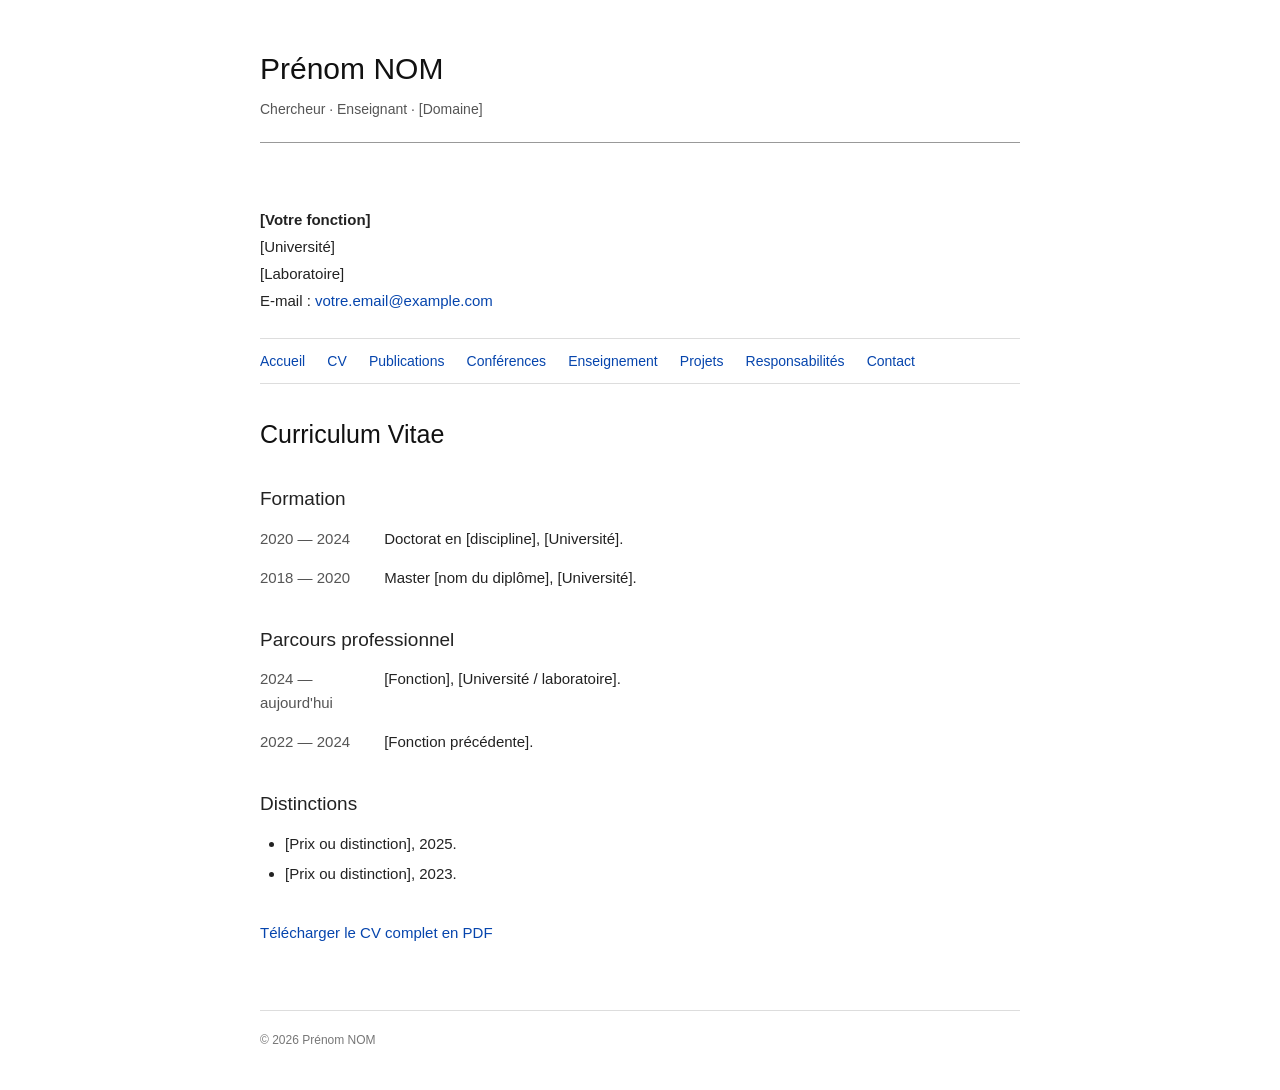
==== cv.html @ 06337985 "Create CV template in HTML format This HTML file represents a CV template with sections for personal" ====
<!DOCTYPE html>
<html lang="fr">

<head>

    <meta charset="UTF-8">

    <meta name="viewport"
          content="width=device-width, initial-scale=1.0">

    <title>CV — Prénom NOM</title>

    <link rel="stylesheet" href="style.css">

</head>


<body>

<div class="container">

    <header>

        <h1 class="site-title">
            Prénom NOM
        </h1>

        <p class="site-subtitle">
            Chercheur · Enseignant · [Domaine]
        </p>

        <hr>

    </header>


    <section class="identity">

        <p class="position">
            [Votre fonction]
        </p>

        <p>[Université]</p>

        <p>[Laboratoire]</p>

        <p>
            E-mail :
            <a href="mailto:votre.email@example.com">
                votre.email@example.com
            </a>
        </p>

    </section>


    <nav class="navigation">

        <a href="index.html">Accueil</a>
        <a href="cv.html">CV</a>
        <a href="publications.html">Publications</a>
        <a href="conferences.html">Conférences</a>
        <a href="enseignement.html">Enseignement</a>
        <a href="projets.html">Projets</a>
        <a href="responsabilites.html">Responsabilités</a>
        <a href="contact.html">Contact</a>

    </nav>


    <main>

        <h1 class="page-title">
            Curriculum Vitae
        </h1>


        <section class="cv-section">

            <h2>
                Formation
            </h2>

            <div class="cv-item">

                <span class="cv-date">
                    2020 — 2024
                </span>

                <span class="cv-description">
                    Doctorat en [discipline],
                    [Université].
                </span>

            </div>


            <div class="cv-item">

                <span class="cv-date">
                    2018 — 2020
                </span>

                <span class="cv-description">
                    Master [nom du diplôme],
                    [Université].
                </span>

            </div>

        </section>


        <section class="cv-section">

            <h2>
                Parcours professionnel
            </h2>

            <div class="cv-item">

                <span class="cv-date">
                    2024 — aujourd'hui
                </span>

                <span class="cv-description">
                    [Fonction], [Université / laboratoire].
                </span>

            </div>


            <div class="cv-item">

                <span class="cv-date">
                    2022 — 2024
                </span>

                <span class="cv-description">
                    [Fonction précédente].
                </span>

            </div>

        </section>


        <section class="cv-section">

            <h2>
                Distinctions
            </h2>

            <ul>

                <li>
                    [Prix ou distinction], 2025.
                </li>

                <li>
                    [Prix ou distinction], 2023.
                </li>

            </ul>

        </section>


        <p>
            <a href="#">
                Télécharger le CV complet en PDF
            </a>
        </p>

    </main>


    <footer>
        © 2026 Prénom NOM
    </footer>

</div>

</body>

</html>
---- style.css ----
/* =====================================================
   SITE PERSONNEL — STYLE
   ===================================================== */

* {
    box-sizing: border-box;
}

html {
    scroll-behavior: smooth;
}

body {
    margin: 0;
    padding: 0;

    background: #ffffff;
    color: #222222;

    font-family: Arial, Helvetica, sans-serif;
    font-size: 15px;
    line-height: 1.6;
}


/* =====================================================
   CONTENEUR PRINCIPAL
   ===================================================== */

.container {
    width: 760px;
    max-width: calc(100% - 40px);

    margin: 0 auto;
}


/* =====================================================
   EN-TÊTE
   ===================================================== */

header {
    padding-top: 45px;
    padding-bottom: 10px;
}

.site-title {
    margin: 0;

    font-size: 30px;
    font-weight: normal;

    color: #111111;
}

.site-subtitle {
    margin-top: 5px;

    color: #555555;
    font-size: 14px;
}

header hr {
    margin-top: 22px;

    border: 0;
    border-top: 1px solid #999999;
}


/* =====================================================
   INFORMATIONS PERSONNELLES
   ===================================================== */

.identity {
    margin-top: 25px;
}

.identity p {
    margin: 3px 0;
}

.identity .position {
    font-weight: bold;
}

.identity .institution {
    color: #444444;
}


/* =====================================================
   MENU
   ===================================================== */

.navigation {
    margin-top: 25px;
    margin-bottom: 30px;

    padding: 10px 0;

    border-top: 1px solid #dddddd;
    border-bottom: 1px solid #dddddd;
}

.navigation a {
    margin-right: 18px;

    color: #0645ad;

    text-decoration: none;

    font-size: 14px;
}

.navigation a:hover {
    color: #cc0000;
    text-decoration: underline;
}


/* =====================================================
   CONTENU
   ===================================================== */

main {
    padding-bottom: 50px;
}

.page-title {
    margin: 0 0 25px;

    font-size: 25px;
    font-weight: normal;

    color: #111111;
}

h2 {
    margin-top: 30px;
    margin-bottom: 12px;

    font-size: 19px;
    font-weight: normal;

    color: #222222;
}

h3 {
    margin-top: 25px;
    margin-bottom: 8px;

    font-size: 16px;
    font-weight: bold;
}

p {
    margin: 0 0 15px;
}


/* =====================================================
   LIENS
   ===================================================== */

a {
    color: #0645ad;
    text-decoration: none;
}

a:hover {
    color: #cc0000;
    text-decoration: underline;
}


/* =====================================================
   LISTES
   ===================================================== */

ul {
    margin-top: 8px;
    margin-bottom: 20px;

    padding-left: 25px;
}

li {
    margin-bottom: 6px;
}


/* =====================================================
   LISTES ACADÉMIQUES
   ===================================================== */

.publication {
    margin-bottom: 18px;
}

.publication-title {
    font-weight: normal;
}

.publication-authors {
    color: #444444;
}

.publication-journal {
    font-style: italic;
    color: #555555;
}


/* =====================================================
   CV
   ===================================================== */

.cv-section {
    margin-bottom: 35px;
}

.cv-item {
    margin-bottom: 15px;
}

.cv-date {
    display: inline-block;

    width: 120px;

    vertical-align: top;

    color: #555555;
}

.cv-description {
    display: inline-block;

    width: calc(100% - 125px);

    vertical-align: top;
}


/* =====================================================
   SÉPARATEURS
   ===================================================== */

hr {
    margin: 30px 0;

    border: 0;
    border-top: 1px solid #dddddd;
}


/* =====================================================
   PAGE D'ACCUEIL
   ===================================================== */

.welcome {
    margin-top: 35px;
}

.welcome h2 {
    margin-top: 0;
}

.note {
    color: #666666;
    font-size: 13px;
}


/* =====================================================
   PIED DE PAGE
   ===================================================== */

footer {
    padding: 20px 0 40px;

    border-top: 1px solid #dddddd;

    color: #777777;
    font-size: 12px;
}


/* =====================================================
   MOBILE
   ===================================================== */

@media (max-width: 600px) {

    .container {
        width: auto;
        max-width: calc(100% - 30px);
    }

    header {
        padding-top: 25px;
    }

    .site-title {
        font-size: 26px;
    }

    .navigation a {
        display: inline-block;

        margin-right: 12px;
        margin-bottom: 5px;
    }

    .cv-date,
    .cv-description {
        display: block;
        width: 100%;
    }

    .cv-date {
        margin-bottom: 3px;
    }
}
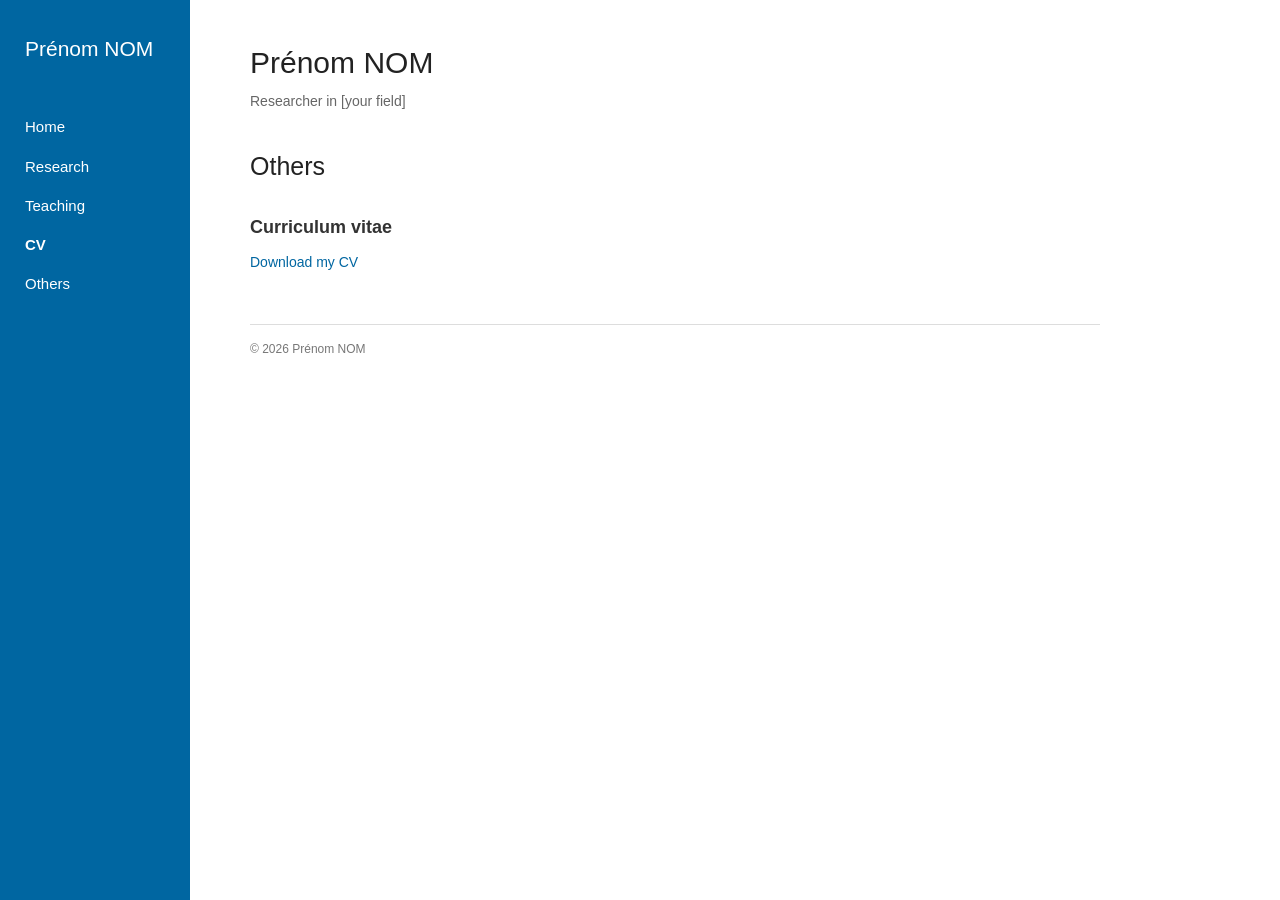
==== commit defde718: "Add CV page with basic structure and links" ====
--- a/cv.html
+++ b/cv.html
@@ -1,5 +1,5 @@
 <!DOCTYPE html>
-<html lang="fr">
+<html lang="en">
 
 <head>
 
@@ -8,7 +8,10 @@
     <meta name="viewport"
           content="width=device-width, initial-scale=1.0">
 
-    <title>CV — Prénom NOM</title>
+    <title>Others — Prénom NOM</title>
+
+    <meta name="description"
+          content="Other activities and information about Prénom NOM.">
 
     <link rel="stylesheet" href="style.css">
 
@@ -17,169 +20,110 @@
 
 <body>
 
-<div class="container">
 
-    <header>
+<div class="page">
 
-        <h1 class="site-title">
+
+    <!-- =================================================
+         LEFT SIDEBAR
+         ================================================= -->
+
+    <aside class="sidebar">
+
+        <h1 class="sidebar-name">
             Prénom NOM
         </h1>
 
-        <p class="site-subtitle">
-            Chercheur · Enseignant · [Domaine]
-        </p>
+        <nav class="navigation">
 
-        <hr>
+            <a href="index.html">
+                Home
+            </a>
 
-    </header>
+            <a href="research.html">
+                Research
+            </a>
+
+            <a href="teaching.html">
+                Teaching
+            </a>
+             <a href="cv.html"
+               class="active">
+                CV
+            </a>
+            <a href="others.html">
+                Others
+            </a>
+
+        </nav>
+
+    </aside>
 
 
-    <section class="identity">
+    <!-- =================================================
+         MAIN CONTENT
+         ================================================= -->
 
-        <p class="position">
-            [Votre fonction]
-        </p>
+    <main class="main">
 
-        <p>[Université]</p>
-
-        <p>[Laboratoire]</p>
-
-        <p>
-            E-mail :
-            <a href="mailto:votre.email@example.com">
-                votre.email@example.com
-            </a>
-        </p>
-
-    </section>
+        <div class="content">
 
 
-    <nav class="navigation">
+            <header>
 
-        <a href="index.html">Accueil</a>
-        <a href="cv.html">CV</a>
-        <a href="publications.html">Publications</a>
-        <a href="conferences.html">Conférences</a>
-        <a href="enseignement.html">Enseignement</a>
-        <a href="projets.html">Projets</a>
-        <a href="responsabilites.html">Responsabilités</a>
-        <a href="contact.html">Contact</a>
+                <h1 class="site-title">
+                    Prénom NOM
+                </h1>
 
-    </nav>
+                <p class="site-subtitle">
+                    Researcher in [your field]
+                </p>
+
+            </header>
 
 
-    <main>
+            <main>
 
-        <h1 class="page-title">
-            Curriculum Vitae
-        </h1>
+                <h1 class="page-title">
+                    Others
+                </h1>
 
 
-        <section class="cv-section">
+                <!-- CV -->
 
-            <h2>
-                Formation
-            </h2>
+                <section>
 
-            <div class="cv-item">
+                    <h2>
+                        Curriculum vitae
+                    </h2>
 
-                <span class="cv-date">
-                    2020 — 2024
-                </span>
+                    <p>
+                        <a href="#">
+                            Download my CV
+                        </a>
+                    </p>
 
-                <span class="cv-description">
-                    Doctorat en [discipline],
-                    [Université].
-                </span>
-
-            </div>
+                </section>
 
 
-            <div class="cv-item">
 
-                <span class="cv-date">
-                    2018 — 2020
-                </span>
-
-                <span class="cv-description">
-                    Master [nom du diplôme],
-                    [Université].
-                </span>
-
-            </div>
-
-        </section>
+            </main>
 
 
-        <section class="cv-section">
+            <footer>
 
-            <h2>
-                Parcours professionnel
-            </h2>
+                © 2026 Prénom NOM
 
-            <div class="cv-item">
-
-                <span class="cv-date">
-                    2024 — aujourd'hui
-                </span>
-
-                <span class="cv-description">
-                    [Fonction], [Université / laboratoire].
-                </span>
-
-            </div>
+            </footer>
 
 
-            <div class="cv-item">
-
-                <span class="cv-date">
-                    2022 — 2024
-                </span>
-
-                <span class="cv-description">
-                    [Fonction précédente].
-                </span>
-
-            </div>
-
-        </section>
-
-
-        <section class="cv-section">
-
-            <h2>
-                Distinctions
-            </h2>
-
-            <ul>
-
-                <li>
-                    [Prix ou distinction], 2025.
-                </li>
-
-                <li>
-                    [Prix ou distinction], 2023.
-                </li>
-
-            </ul>
-
-        </section>
-
-
-        <p>
-            <a href="#">
-                Télécharger le CV complet en PDF
-            </a>
-        </p>
+        </div>
 
     </main>
 
 
-    <footer>
-        © 2026 Prénom NOM
-    </footer>
+</div>
 
-</div>
 
 </body>
 
--- a/style.css
+++ b/style.css
@@ -1,325 +1,370 @@
 /* =====================================================
-   SITE PERSONNEL — STYLE
+   PERSONAL ACADEMIC WEBSITE
    ===================================================== */
 
-* {
-    box-sizing: border-box;
-}
-
-html {
-    scroll-behavior: smooth;
-}
-
+
+/* -----------------------------------------------------
+   GENERAL
+   ----------------------------------------------------- */
+
+html,
 body {
     margin: 0;
     padding: 0;
 
+    width: 100%;
+    min-height: 100%;
+
     background: #ffffff;
+
     color: #222222;
 
     font-family: Arial, Helvetica, sans-serif;
+
+    font-size: 14px;
+    line-height: 1.55;
+}
+
+
+/* -----------------------------------------------------
+   LAYOUT
+   ----------------------------------------------------- */
+
+.page {
+    display: flex;
+
+    min-height: 100vh;
+}
+
+
+/* -----------------------------------------------------
+   LEFT BLUE SIDEBAR
+   ----------------------------------------------------- */
+
+.sidebar {
+    position: fixed;
+
+    top: 0;
+    left: 0;
+
+    width: 190px;
+    height: 100vh;
+
+    background-color: #0066a1;
+
+    padding: 35px 25px;
+
+    box-sizing: border-box;
+}
+
+
+/* -----------------------------------------------------
+   NAME IN SIDEBAR
+   ----------------------------------------------------- */
+
+.sidebar-name {
+    margin: 0 0 45px 0;
+
+    color: #ffffff;
+
+    font-size: 21px;
+    font-weight: normal;
+
+    line-height: 1.3;
+}
+
+
+/* -----------------------------------------------------
+   NAVIGATION
+   ----------------------------------------------------- */
+
+.navigation {
+    display: flex;
+
+    flex-direction: column;
+}
+
+
+.navigation a {
+    display: block;
+
+    padding: 8px 0;
+
+    color: #ffffff;
+
+    text-decoration: none;
+
     font-size: 15px;
-    line-height: 1.6;
-}
-
-
-/* =====================================================
-   CONTENEUR PRINCIPAL
-   ===================================================== */
-
-.container {
-    width: 760px;
-    max-width: calc(100% - 40px);
-
-    margin: 0 auto;
-}
-
-
-/* =====================================================
-   EN-TÊTE
-   ===================================================== */
-
-header {
-    padding-top: 45px;
-    padding-bottom: 10px;
-}
+}
+
+
+.navigation a:hover {
+    color: #dceeff;
+
+    text-decoration: underline;
+}
+
+
+.navigation a.active {
+    font-weight: bold;
+
+    color: #ffffff;
+}
+
+
+/* -----------------------------------------------------
+   MAIN CONTENT
+   ----------------------------------------------------- */
+
+.main {
+    margin-left: 190px;
+
+    width: calc(100% - 190px);
+
+    padding: 40px 60px 60px 60px;
+
+    box-sizing: border-box;
+}
+
+
+/* -----------------------------------------------------
+   CONTENT WIDTH
+   ----------------------------------------------------- */
+
+.content {
+    max-width: 850px;
+}
+
+
+/* -----------------------------------------------------
+   HEADER
+   ----------------------------------------------------- */
 
 .site-title {
     margin: 0;
 
     font-size: 30px;
+
     font-weight: normal;
 
-    color: #111111;
-}
+    color: #222222;
+}
+
 
 .site-subtitle {
-    margin-top: 5px;
-
-    color: #555555;
+    margin: 4px 0 25px;
+
+    color: #666666;
+
     font-size: 14px;
 }
 
-header hr {
-    margin-top: 22px;
-
-    border: 0;
-    border-top: 1px solid #999999;
-}
-
-
-/* =====================================================
-   INFORMATIONS PERSONNELLES
-   ===================================================== */
+
+/* -----------------------------------------------------
+   PHOTO
+   ----------------------------------------------------- */
+
+.profile-photo {
+    margin: 20px 0 25px;
+}
+
+
+.profile-photo img {
+    display: block;
+
+    width: 150px;
+
+    height: auto;
+}
+
+
+/* -----------------------------------------------------
+   PERSONAL INFORMATION
+   ----------------------------------------------------- */
 
 .identity {
-    margin-top: 25px;
-}
+    margin-bottom: 30px;
+}
+
 
 .identity p {
-    margin: 3px 0;
-}
+    margin: 2px 0;
+}
+
 
 .identity .position {
     font-weight: bold;
 }
 
-.identity .institution {
-    color: #444444;
-}
-
-
-/* =====================================================
-   MENU
-   ===================================================== */
-
-.navigation {
-    margin-top: 25px;
-    margin-bottom: 30px;
-
-    padding: 10px 0;
-
-    border-top: 1px solid #dddddd;
-    border-bottom: 1px solid #dddddd;
-}
-
-.navigation a {
-    margin-right: 18px;
-
-    color: #0645ad;
+
+/* -----------------------------------------------------
+   PAGE TITLE
+   ----------------------------------------------------- */
+
+.page-title {
+    margin: 35px 0 25px;
+
+    color: #222222;
+
+    font-size: 25px;
+
+    font-weight: normal;
+}
+
+
+/* -----------------------------------------------------
+   HEADINGS
+   ----------------------------------------------------- */
+
+h2 {
+    margin: 28px 0 10px;
+
+    color: #333333;
+
+    font-size: 18px;
+
+    font-weight: bold;
+}
+
+
+h3 {
+    margin: 20px 0 8px;
+
+    color: #333333;
+
+    font-size: 15px;
+
+    font-weight: bold;
+}
+
+
+/* -----------------------------------------------------
+   TEXT
+   ----------------------------------------------------- */
+
+p {
+    margin: 0 0 14px;
+}
+
+
+/* -----------------------------------------------------
+   LINKS
+   ----------------------------------------------------- */
+
+a {
+    color: #0066a1;
 
     text-decoration: none;
-
-    font-size: 14px;
-}
-
-.navigation a:hover {
-    color: #cc0000;
-    text-decoration: underline;
-}
-
-
-/* =====================================================
-   CONTENU
-   ===================================================== */
-
-main {
-    padding-bottom: 50px;
-}
-
-.page-title {
-    margin: 0 0 25px;
-
-    font-size: 25px;
-    font-weight: normal;
-
-    color: #111111;
-}
-
-h2 {
-    margin-top: 30px;
-    margin-bottom: 12px;
-
-    font-size: 19px;
-    font-weight: normal;
-
-    color: #222222;
-}
-
-h3 {
-    margin-top: 25px;
-    margin-bottom: 8px;
-
-    font-size: 16px;
-    font-weight: bold;
-}
-
-p {
-    margin: 0 0 15px;
-}
-
-
-/* =====================================================
-   LIENS
-   ===================================================== */
-
-a {
-    color: #0645ad;
-    text-decoration: none;
-}
+}
+
 
 a:hover {
     color: #cc0000;
+
     text-decoration: underline;
 }
 
 
-/* =====================================================
-   LISTES
-   ===================================================== */
+/* -----------------------------------------------------
+   LISTS
+   ----------------------------------------------------- */
 
 ul {
     margin-top: 8px;
+
     margin-bottom: 20px;
 
     padding-left: 25px;
 }
+
 
 li {
     margin-bottom: 6px;
 }
 
 
-/* =====================================================
-   LISTES ACADÉMIQUES
-   ===================================================== */
-
-.publication {
-    margin-bottom: 18px;
-}
-
-.publication-title {
-    font-weight: normal;
-}
-
-.publication-authors {
-    color: #444444;
-}
-
-.publication-journal {
-    font-style: italic;
-    color: #555555;
-}
-
-
-/* =====================================================
-   CV
-   ===================================================== */
-
-.cv-section {
-    margin-bottom: 35px;
-}
-
-.cv-item {
-    margin-bottom: 15px;
-}
-
-.cv-date {
-    display: inline-block;
-
-    width: 120px;
-
-    vertical-align: top;
-
-    color: #555555;
-}
-
-.cv-description {
-    display: inline-block;
-
-    width: calc(100% - 125px);
-
-    vertical-align: top;
-}
-
-
-/* =====================================================
-   SÉPARATEURS
-   ===================================================== */
+/* -----------------------------------------------------
+   SEPARATORS
+   ----------------------------------------------------- */
 
 hr {
-    margin: 30px 0;
+    margin: 28px 0;
 
     border: 0;
+
     border-top: 1px solid #dddddd;
 }
 
 
-/* =====================================================
-   PAGE D'ACCUEIL
-   ===================================================== */
-
-.welcome {
-    margin-top: 35px;
-}
-
-.welcome h2 {
-    margin-top: 0;
-}
-
-.note {
-    color: #666666;
-    font-size: 13px;
-}
-
-
-/* =====================================================
-   PIED DE PAGE
-   ===================================================== */
+/* -----------------------------------------------------
+   FOOTER
+   ----------------------------------------------------- */
 
 footer {
-    padding: 20px 0 40px;
+    margin-top: 50px;
+
+    padding-top: 15px;
 
     border-top: 1px solid #dddddd;
 
     color: #777777;
+
     font-size: 12px;
 }
 
 
-/* =====================================================
+/* -----------------------------------------------------
    MOBILE
-   ===================================================== */
-
-@media (max-width: 600px) {
-
-    .container {
-        width: auto;
-        max-width: calc(100% - 30px);
-    }
-
-    header {
-        padding-top: 25px;
-    }
+   ----------------------------------------------------- */
+
+@media (max-width: 700px) {
+
+    .page {
+        display: block;
+    }
+
+
+    .sidebar {
+        position: relative;
+
+        width: 100%;
+
+        height: auto;
+
+        padding: 20px 25px;
+    }
+
+
+    .sidebar-name {
+        margin-bottom: 20px;
+    }
+
+
+    .navigation {
+        flex-direction: row;
+
+        flex-wrap: wrap;
+
+        gap: 0 25px;
+    }
+
+
+    .navigation a {
+        padding: 5px 0;
+    }
+
+
+    .main {
+        margin-left: 0;
+
+        width: 100%;
+
+        padding: 30px 25px 50px;
+    }
+
 
     .site-title {
         font-size: 26px;
     }
 
-    .navigation a {
-        display: inline-block;
-
-        margin-right: 12px;
-        margin-bottom: 5px;
-    }
-
-    .cv-date,
-    .cv-description {
-        display: block;
-        width: 100%;
-    }
-
-    .cv-date {
-        margin-bottom: 3px;
-    }
-}
+}
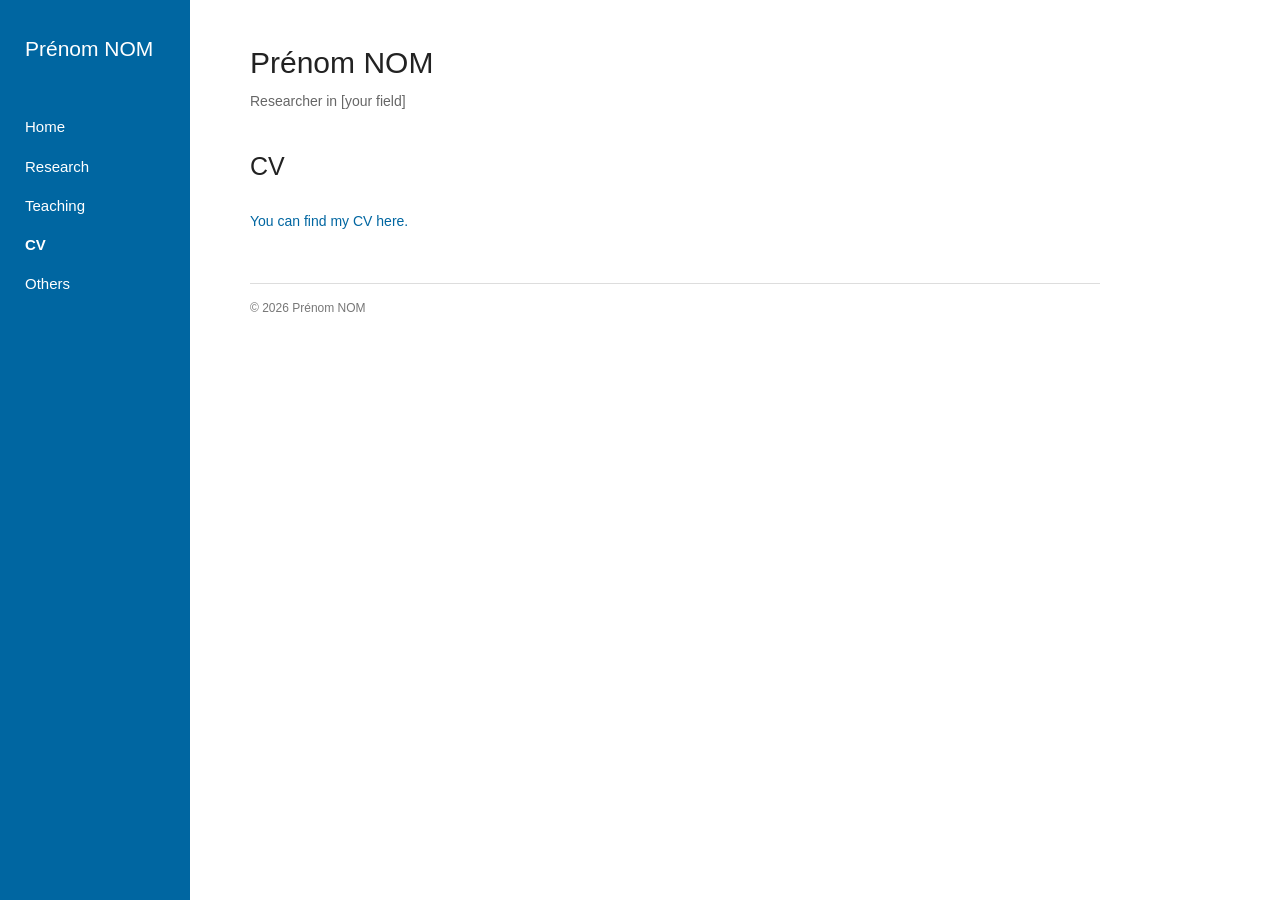
==== commit 1b0896fb: "Update title and headings in cv.html" ====
--- a/cv.html
+++ b/cv.html
@@ -8,7 +8,7 @@
     <meta name="viewport"
           content="width=device-width, initial-scale=1.0">
 
-    <title>Others — Prénom NOM</title>
+    <title>CV — Prénom NOM</title>
 
     <meta name="description"
           content="Other activities and information about Prénom NOM.">
@@ -85,7 +85,7 @@
             <main>
 
                 <h1 class="page-title">
-                    Others
+                    CV
                 </h1>
 
 
@@ -93,13 +93,9 @@
 
                 <section>
 
-                    <h2>
-                        Curriculum vitae
-                    </h2>
-
                     <p>
                         <a href="#">
-                            Download my CV
+                            You can find my CV here.
                         </a>
                     </p>
 
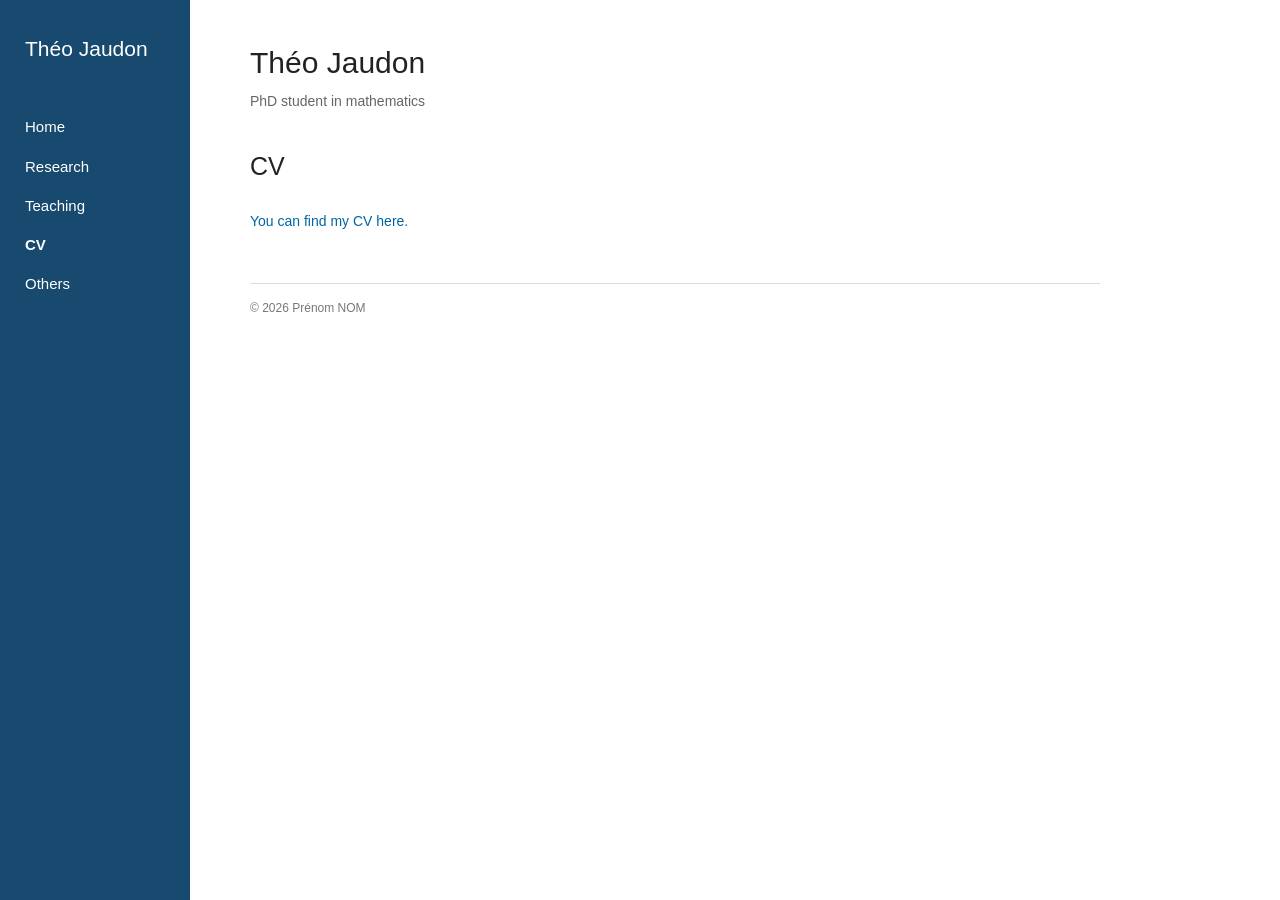
==== commit a2ad1987: "Update CV with name and title changes" ====
--- a/cv.html
+++ b/cv.html
@@ -8,10 +8,10 @@
     <meta name="viewport"
           content="width=device-width, initial-scale=1.0">
 
-    <title>CV — Prénom NOM</title>
+    <title>CV — Th&eacute;o Jaudon</title>
 
     <meta name="description"
-          content="Other activities and information about Prénom NOM.">
+          content="Other activities and information about Théo Jaudon.">
 
     <link rel="stylesheet" href="style.css">
 
@@ -31,7 +31,7 @@
     <aside class="sidebar">
 
         <h1 class="sidebar-name">
-            Prénom NOM
+            Th&eacute;o Jaudon
         </h1>
 
         <nav class="navigation">
@@ -72,11 +72,11 @@
             <header>
 
                 <h1 class="site-title">
-                    Prénom NOM
+                    Th&eacute;o Jaudon
                 </h1>
 
                 <p class="site-subtitle">
-                    Researcher in [your field]
+                    PhD student in mathematics
                 </p>
 
             </header>
--- a/style.css
+++ b/style.css
@@ -50,7 +50,7 @@
     width: 190px;
     height: 100vh;
 
-    background-color: #0066a1;
+    background-color: #174a6e;
 
     padding: 35px 25px;
 
@@ -99,7 +99,7 @@
 
 
 .navigation a:hover {
-    color: #dceeff;
+    background-color: #123b58;
 
     text-decoration: underline;
 }
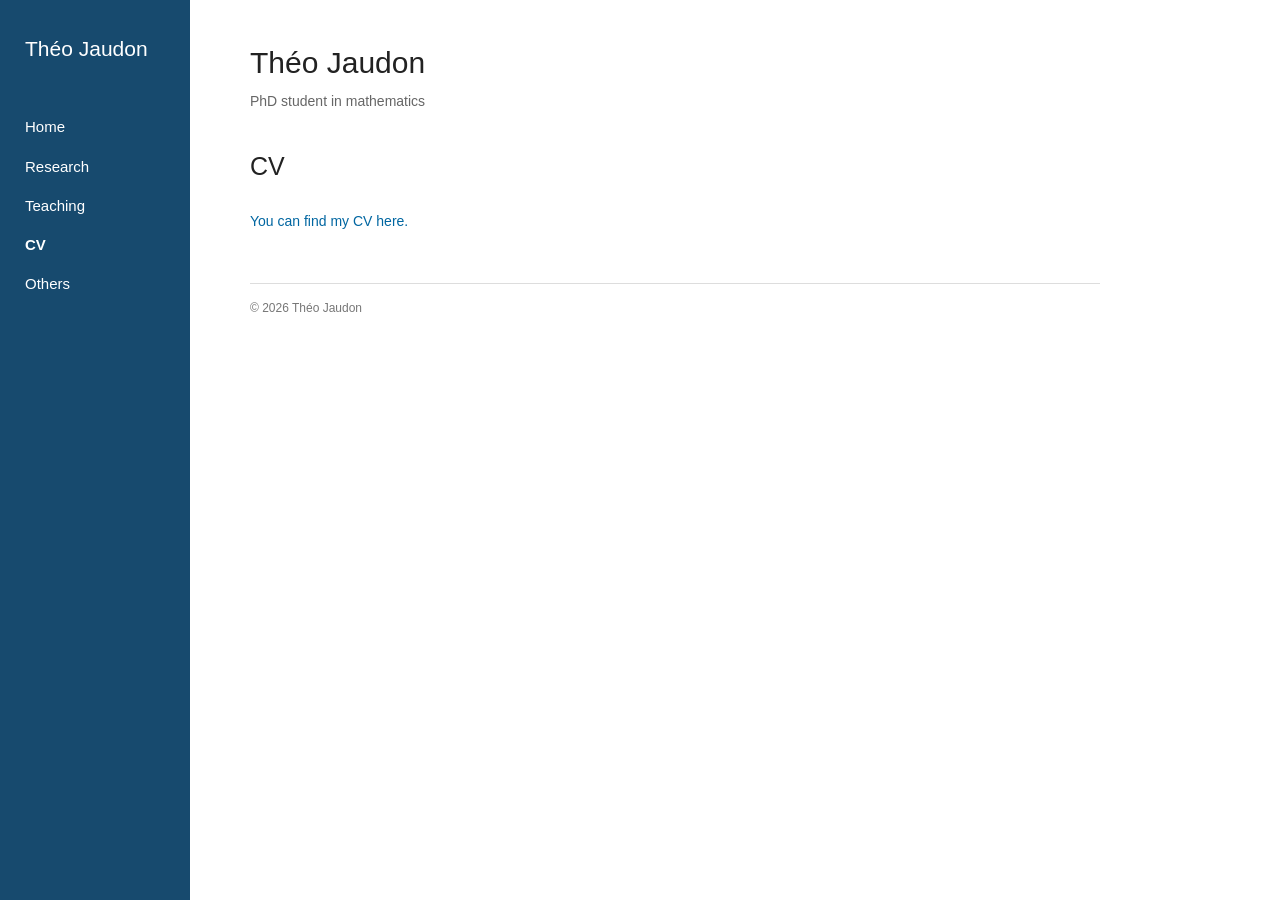
==== commit 11630c63: "Update footer copyright name to Théo Jaudon" ====
--- a/cv.html
+++ b/cv.html
@@ -108,7 +108,7 @@
 
             <footer>
 
-                © 2026 Prénom NOM
+                © 2026 Th&eacute;o Jaudon
 
             </footer>
 
